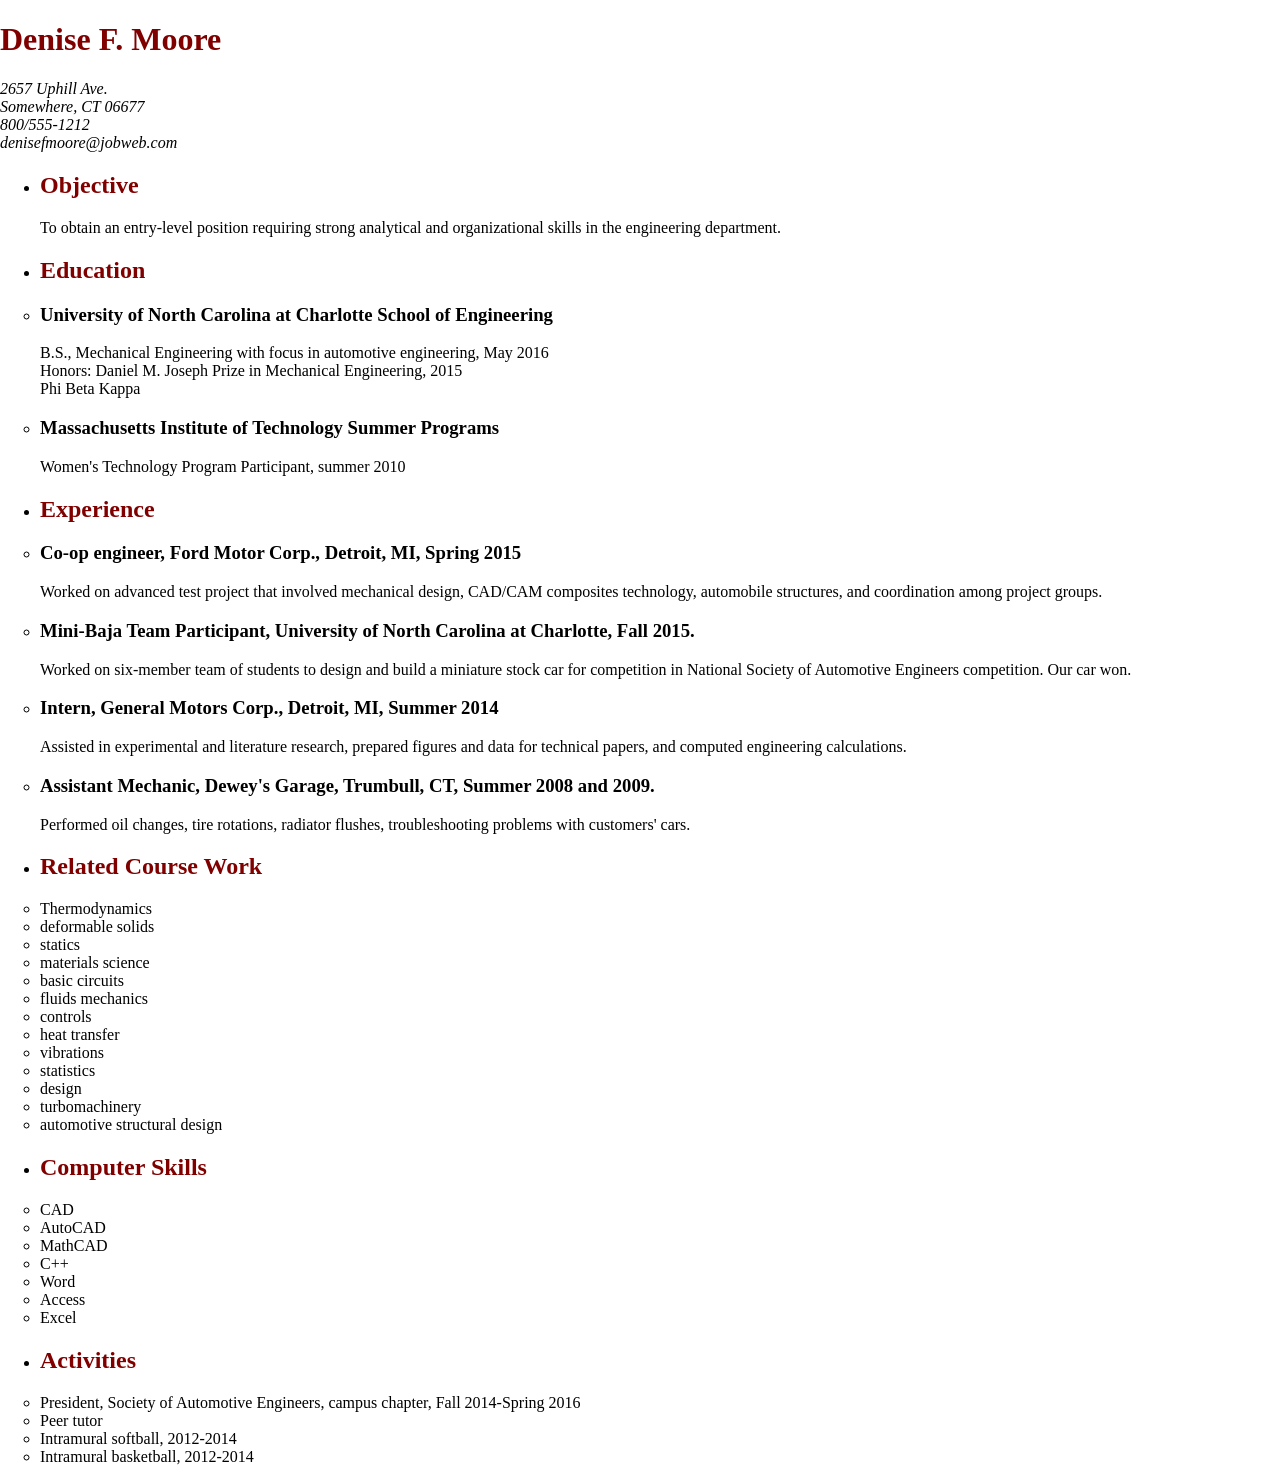
==== resume.html @ 333e4f9f "start of project" ====
<!DOCTYPE html>
<html lang="en">
<head>
    <meta charset="utf-8" />
    <meta name="viewport" content="width=device-width, initial-scale=1" />
    <title>Nested List/Resume</title>
    <link rel="stylesheet" href="styles.css" />
</head>
  <body>
   <div class="wrapper">
    <h1 style="color: maroon;">Denise F. Moore</h1>
    
<address>
2657 Uphill Ave. <br>
Somewhere, CT 06677 <br>
800/555-1212 <br>
denisefmoore@jobweb.com
</address> 

<ul>
<li><h2 style="color: maroon;">Objective</h2></li>
<p>
<li style="list-style: none;">To obtain an entry-level position requiring strong analytical and organizational skills in the engineering department.</li>
</p>
</ul>

<ul>
<li><h2 style="color: maroon;">Education</h2></li>
</li>

<p>
<li style="list-style: circle;"><h3>University of North Carolina at Charlotte School of Engineering</h3></li>
<li style="list-style: none;">B.S., Mechanical Engineering with focus in automotive engineering, May 2016</li>
<li style="list-style: none;">Honors: Daniel M. Joseph Prize in Mechanical Engineering, 2015</li>
<li style="list-style: none;">Phi Beta Kappa</li>

<li style="list-style: circle;"><h3>Massachusetts Institute of Technology Summer Programs</h3></li>
<li style="list-style: none;">Women's Technology Program Participant, summer 2010</li>
</p>
</ul>

<ul>
<li><h2 style="color: maroon;">Experience</h2></li>

<p>
<li style="list-style: circle;"><h3>Co-op engineer, Ford Motor Corp., Detroit, MI, Spring 2015</h3></li>
<li style="list-style: none;">Worked on advanced test project that involved mechanical design, CAD/CAM composites technology, automobile structures, and coordination among project groups.</li>

<li style="list-style: circle;"><h3>Mini-Baja Team Participant, University of North Carolina at Charlotte, Fall 2015.</h3></li>
<li style="list-style: none;">Worked on six-member team of students to design and build a miniature stock car for competition in National Society of Automotive Engineers competition. Our car won.</li>

<li style="list-style: circle;"><h3>Intern, General Motors Corp., Detroit, MI, Summer 2014</h3></li>
<li style="list-style: none;">Assisted in experimental and literature research, prepared figures and data for technical papers, and computed engineering calculations.</li>

<li style="list-style: circle;"><h3>Assistant Mechanic, Dewey's Garage, Trumbull, CT, Summer 2008 and 2009.</h3></li>
<li style="list-style: none;">Performed oil changes, tire rotations, radiator flushes, troubleshooting problems with customers' cars.</li>
</p>
</ul>

<ul>
  <li><h2 style="color: maroon;">Related Course Work</h2></li>

<p>
<li style="list-style: circle;">Thermodynamics</li>
<li style="list-style: circle;">deformable solids</li>
<li style="list-style: circle;">statics</li>
<li style="list-style: circle;">materials science</li>
<li style="list-style: circle;">basic circuits</li>
<li style="list-style: circle;">fluids mechanics</li>
<li style="list-style: circle;">controls</li>
<li style="list-style: circle;">heat transfer</li>
<li style="list-style: circle;">vibrations</li>
<li style="list-style: circle;">statistics</li>
<li style="list-style: circle;">design</li>
<li style="list-style: circle;">turbomachinery</li>
<li style="list-style: circle;">automotive structural design</li>
</p>
</ul>

<ul>
    <li><h2 style="color: maroon;">Computer Skills</h2></li>

<p>
<li style="list-style: circle;">CAD</li>
<li style="list-style: circle;">AutoCAD</li>
<li style="list-style: circle;">MathCAD</li>
<li style="list-style: circle;">C++</li>
<li style="list-style: circle;">Word</li>
<li style="list-style: circle;">Access</li>
<li style="list-style: circle;">Excel</li>
</p>
</ul>

<ul>
    <li><h2 style="color: maroon;">Activities</h2></li>
 
<p>
<li style="list-style: circle;">President, Society of Automotive Engineers, campus chapter, Fall 2014-Spring 2016</li>
<li style="list-style: circle;">Peer tutor</li>
<li style="list-style: circle;">Intramural softball, 2012-2014</li>
<li style="list-style: circle;">Intramural basketball, 2012-2014</li>
<p>
</ul>
</div>
  </body>
  </html>
---- styles.css ----
body {
    margin: 0;
}

.header {
background-color: rgb(146, 206, 187);
}

.main {
background-color: rgb(102, 132, 185);

}

.wrapper {
    max-width: 600;
    margin: auto;
}

div {
    display: block;
    unicode-bidi: isolate;
}
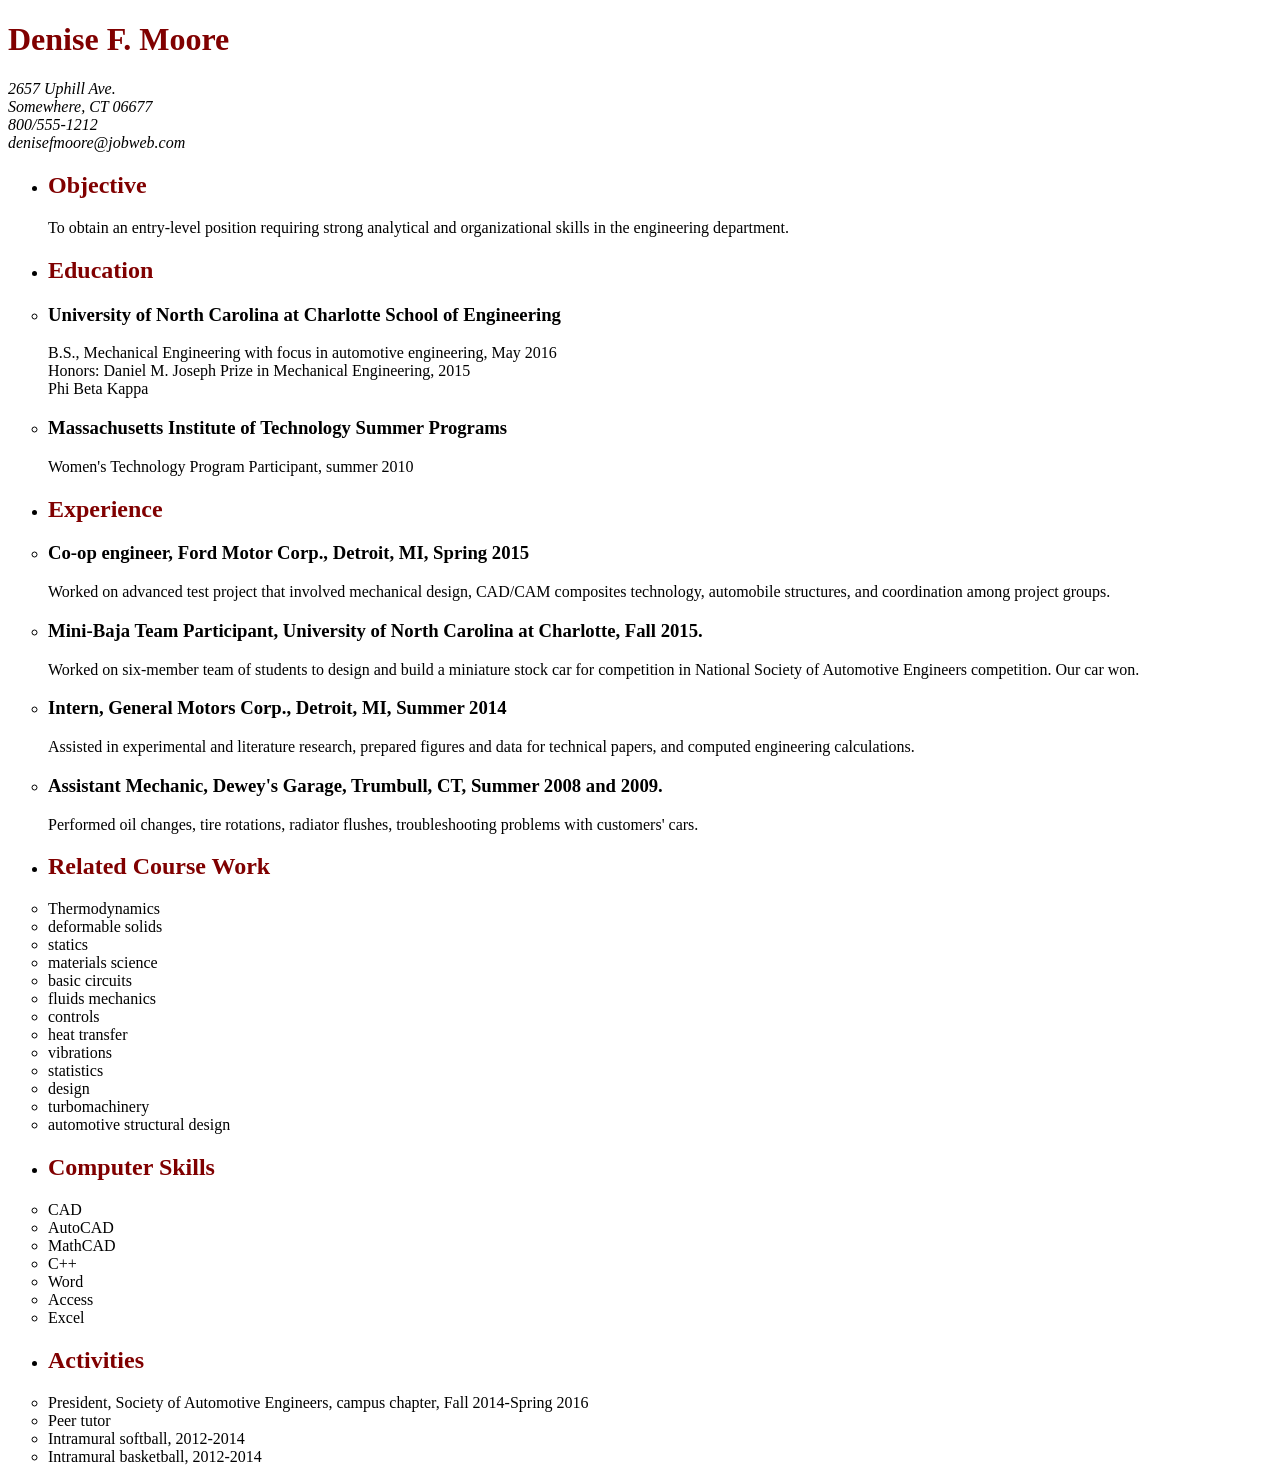
==== commit 1eb3c770: "updates" ====
--- a/resume.html
+++ b/resume.html
@@ -4,7 +4,7 @@
     <meta charset="utf-8" />
     <meta name="viewport" content="width=device-width, initial-scale=1" />
     <title>Nested List/Resume</title>
-    <link rel="stylesheet" href="styles.css" />
+    <link rel="stylesheet" href="resumestyles.css" />
 </head>
   <body>
    <div class="wrapper">
